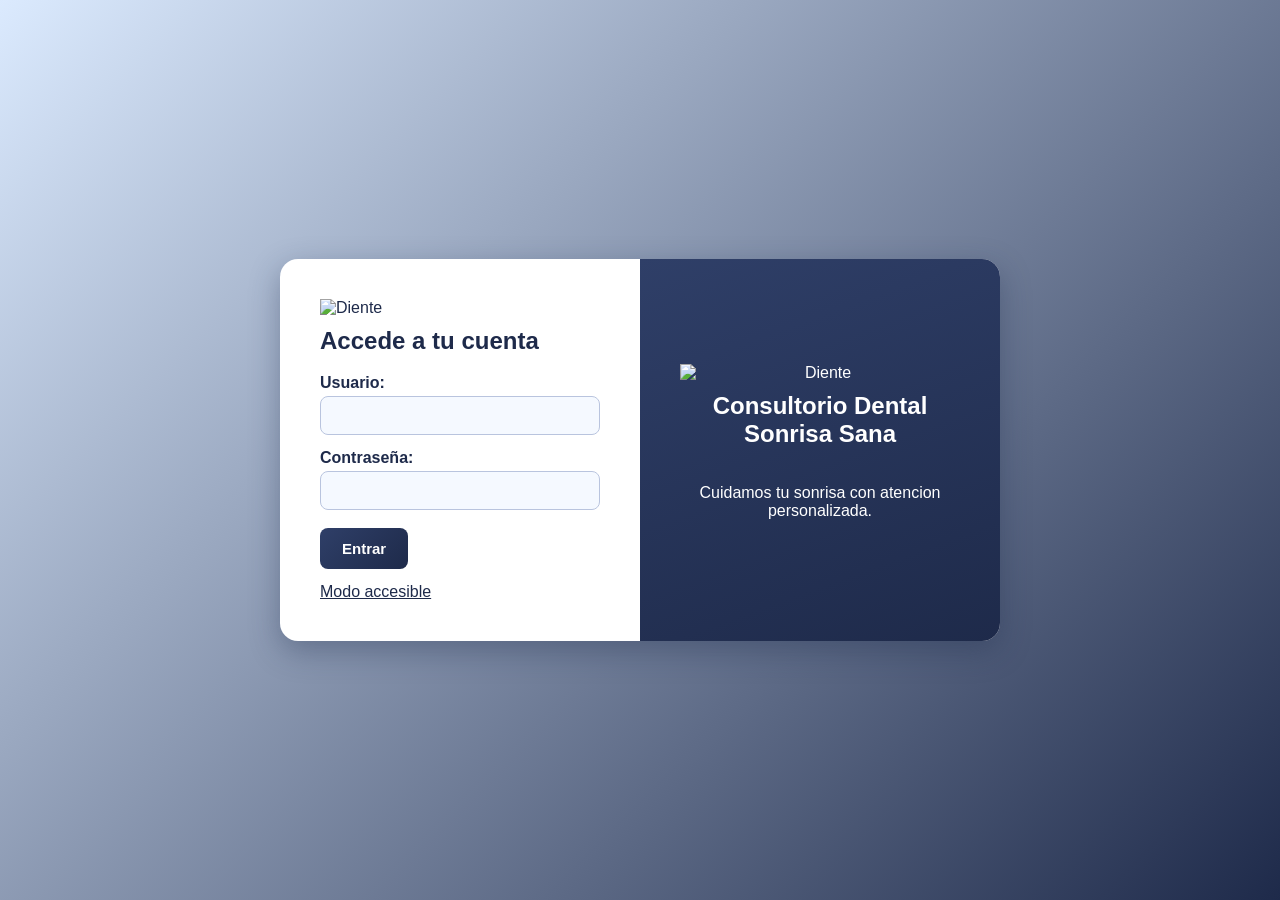
==== index.html @ ca10dcfa "Add files via upload" ====
<!DOCTYPE html>
<html lang="es">
<head>
    <meta charset="UTF-8">
    <title>Iniciar sesion - Consultorio Dental</title>
    <link rel="stylesheet" href="css/index.css">
</head>
<body>

    <div class="caja-login">

        <div class="lado-formulario">

            <img src="img/logoF.png" class="icono-grande" alt="Diente">
            <h2>Accede a tu cuenta</h2>

            <form method="POST" action="php/validar_login.php">

                <label for="usuario">Usuario:</label>
                <input type="text" name="usuario" id="usuario" required>

                <label for="contraseña">Contraseña:</label>
                <input type="password" name="contraseña" id="contraseña" required>

                <br>
                <input class="boton" type="submit" value="Entrar">
            </form>

            <a class="enlace" href="index_accesible.html">Modo accesible</a>

        </div>
        <div class="lado-imagen">
            <img src="img/dentista.png" class="icono-grande" alt="Diente">
            <h2>Consultorio Dental<br>Sonrisa Sana</h2>
            <p>Cuidamos tu sonrisa con atencion personalizada.</p>
        </div>

    </div>

</body>
</html>
---- css/index.css ----
body {
    font-family: Arial, Helvetica, sans-serif;
    background: linear-gradient(135deg, #dbeafe 0%, #1e2a4a 100%);
    color: #1e2a4a;
    margin: 0;
    padding: 0;
    min-height: 100vh;
    display: flex;
    justify-content: center;
    align-items: center;
}
@keyframes aparecer {
    from {
        opacity: 0;
        transform: translateY(30px);
    }
    to {
        opacity: 1;
        transform: translateY(0);
    }
}

.caja-login {
    display: flex;
    width: 720px;
    max-width: 90%;
    background: #ffffff;
    border-radius: 18px;
    box-shadow: 0 10px 30px rgba(30, 42, 74, 0.35);
    overflow: hidden;
    animation: aparecer 0.8s ease;
}

.lado-formulario {
    width: 50%;
    padding: 40px;
    box-sizing: border-box;
}

.lado-imagen {
    width: 50%;
    padding: 40px;
    box-sizing: border-box;
    background: linear-gradient(160deg, #2f3f68 0%, #1e2a4a 100%);
    color: #ffffff;
    text-align: center;
    display: flex;
    flex-direction: column;
    justify-content: center;
}

.lado-imagen h2 {
    color: #ffffff;
}

.diente-grande {
    font-size: 90px;
    margin: 0;
}

h2 {
    color: #1e2a4a;
    margin-top: 10px;
}


label {
    display: block;
    margin-top: 14px;
    margin-bottom: 4px;
    font-weight: bold;
}
input[type="text"],
input[type="password"] {
    width: 100%;
    box-sizing: border-box;
    padding: 10px;
    border: 1px solid #b9c4de;
    border-radius: 8px;
    background: #f5f9ff;
    font-size: 15px;
    color: #1e2a4a;
}

.boton {
    display: inline-block;
    margin-top: 18px;
    padding: 12px 22px;
    border: none;
    border-radius: 8px;
    background: linear-gradient(135deg, #2f3f68 0%, #1e2a4a 100%);
    color: #ffffff;
    font-size: 15px;
    font-weight: bold;
    text-decoration: none;
    cursor: pointer;
    transition: background 0.3s, transform 0.2s;
}

.boton:hover {
    background: linear-gradient(135deg, #3a4d80 0%, #2a3a63 100%);
    transform: translateY(-2px);
}

.enlace {
    display: inline-block;
    margin-top: 14px;
    color: #1e2a4a;
}


.error {
    background: #ffe0e0;
    border: 1px solid #a00000;
    border-radius: 8px;
    color: #a00000;
    padding: 10px;
    margin-top: 12px;
}
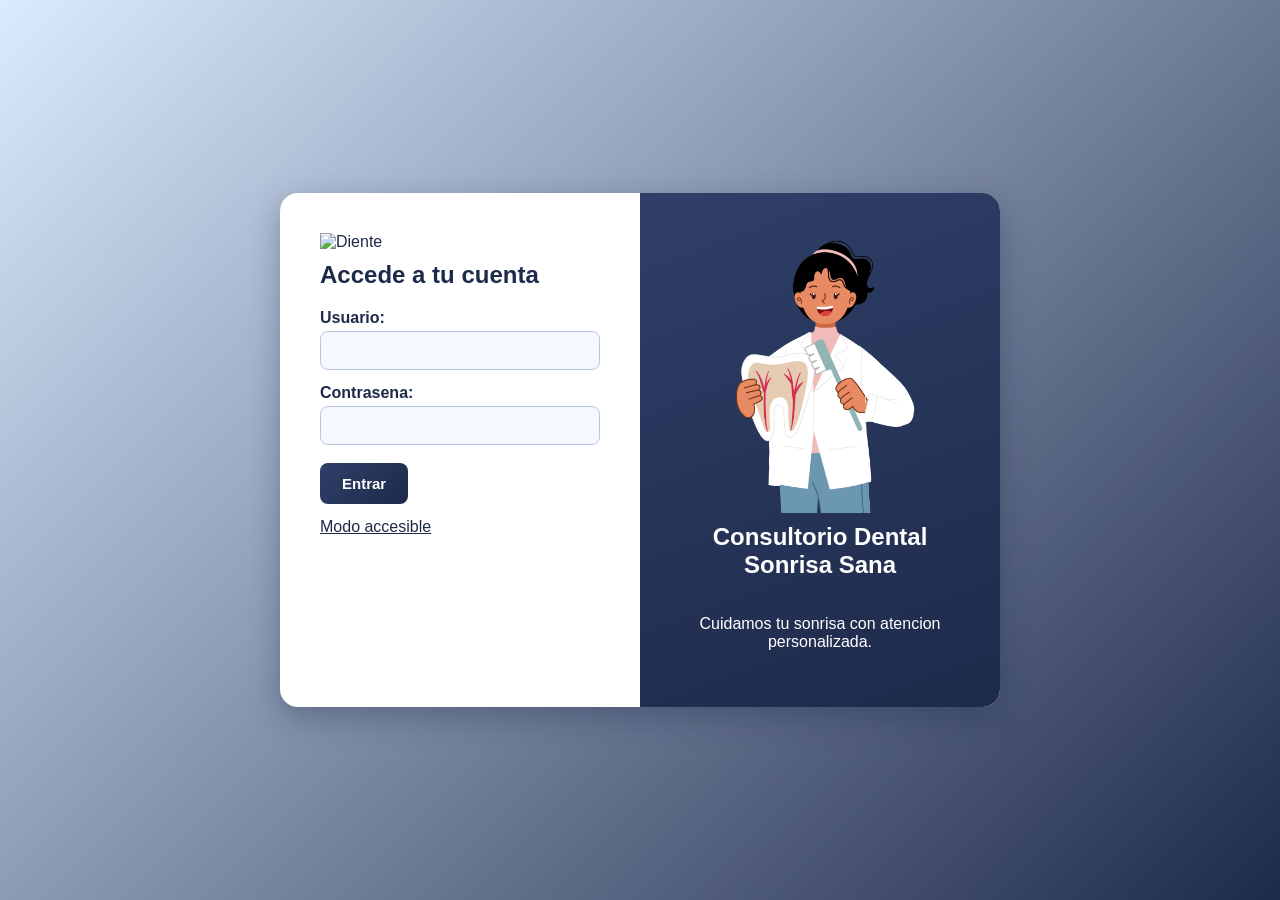
==== commit 7e081c91: "Add files via upload" ====
--- a/index.html
+++ b/index.html
@@ -3,24 +3,23 @@
 <head>
     <meta charset="UTF-8">
     <title>Iniciar sesion - Consultorio Dental</title>
+
     <link rel="stylesheet" href="css/index.css">
 </head>
 <body>
 
     <div class="caja-login">
-
         <div class="lado-formulario">
 
-            <img src="img/logoF.png" class="icono-grande" alt="Diente">
+   <img src="img/logoF.png" class="icono-grande" alt="Diente">
             <h2>Accede a tu cuenta</h2>
-
             <form method="POST" action="php/validar_login.php">
 
                 <label for="usuario">Usuario:</label>
                 <input type="text" name="usuario" id="usuario" required>
 
-                <label for="contraseña">Contraseña:</label>
-                <input type="password" name="contraseña" id="contraseña" required>
+                <label for="contrasena">Contrasena:</label>
+                <input type="password" name="contrasena" id="contrasena" required>
 
                 <br>
                 <input class="boton" type="submit" value="Entrar">
@@ -29,7 +28,8 @@
             <a class="enlace" href="index_accesible.html">Modo accesible</a>
 
         </div>
-        <div class="lado-imagen">
+
+       <div class="lado-imagen">
             <img src="img/dentista.png" class="icono-grande" alt="Diente">
             <h2>Consultorio Dental<br>Sonrisa Sana</h2>
             <p>Cuidamos tu sonrisa con atencion personalizada.</p>
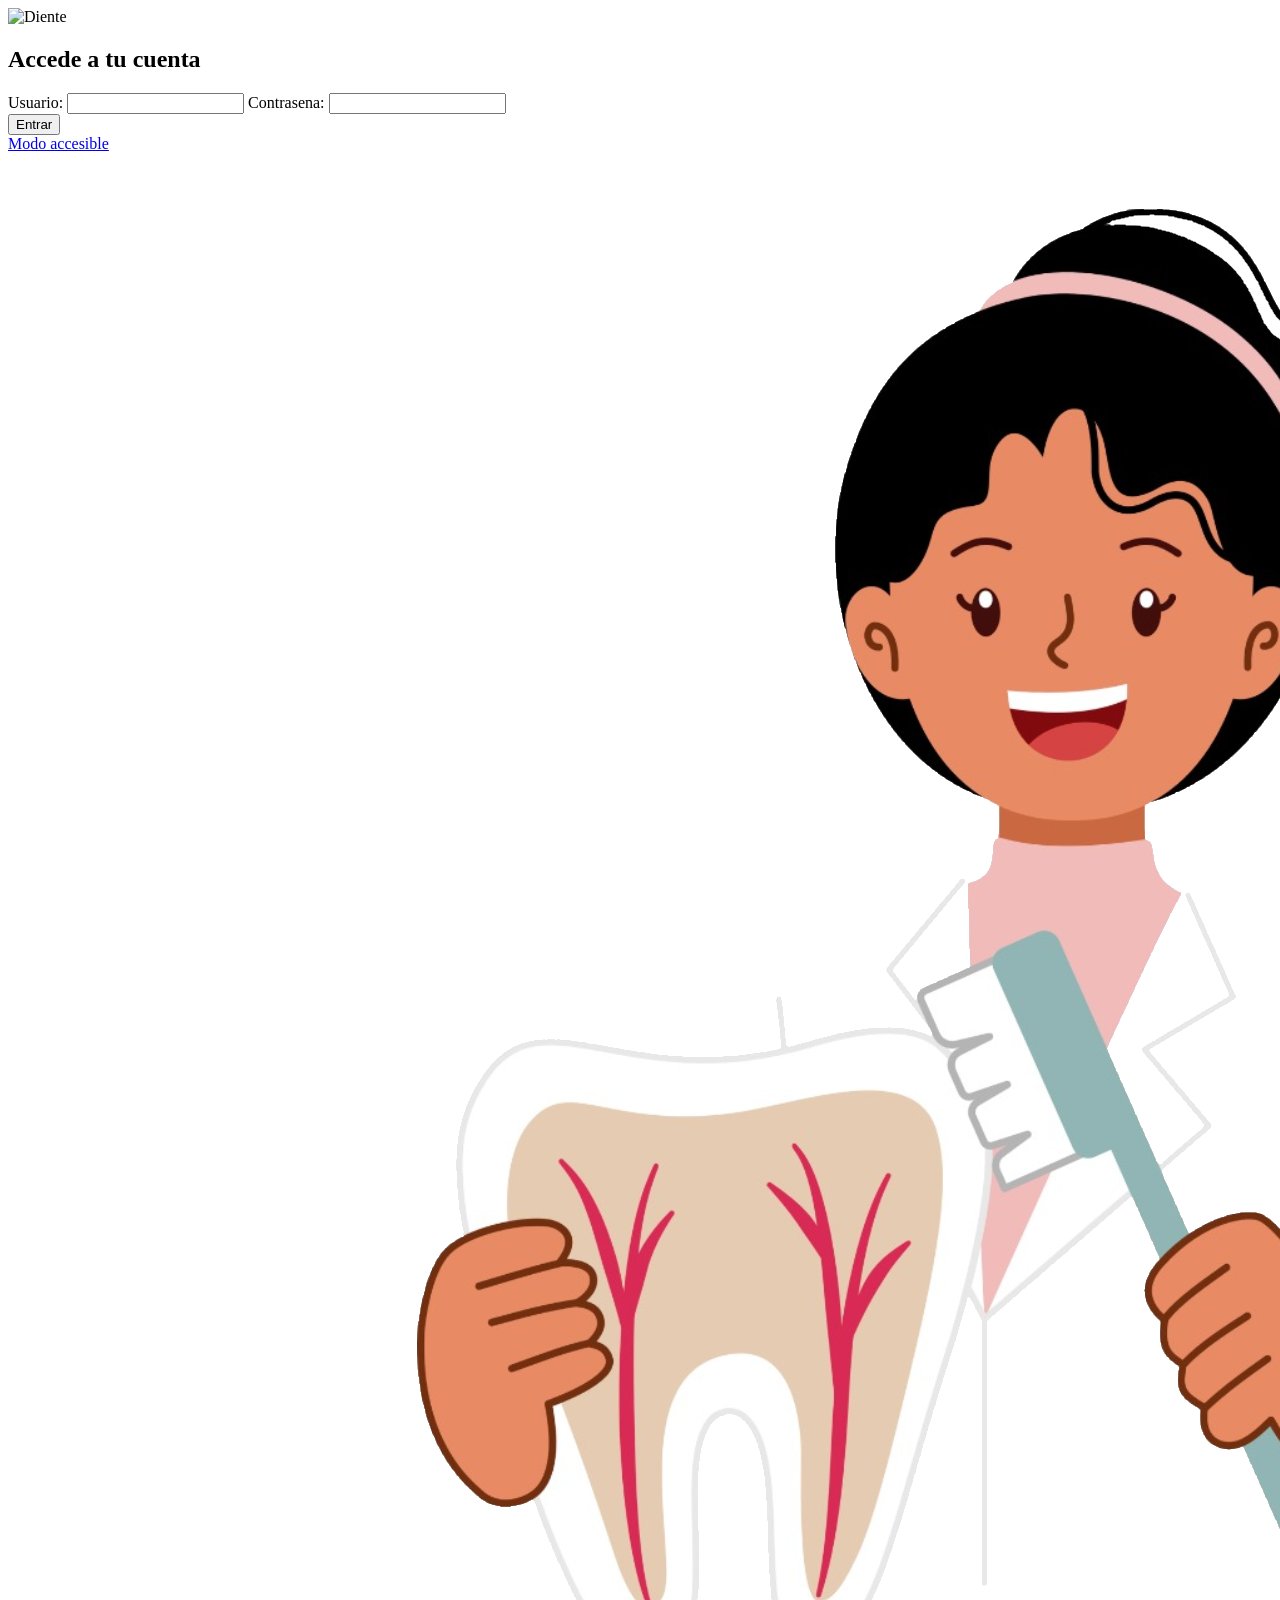
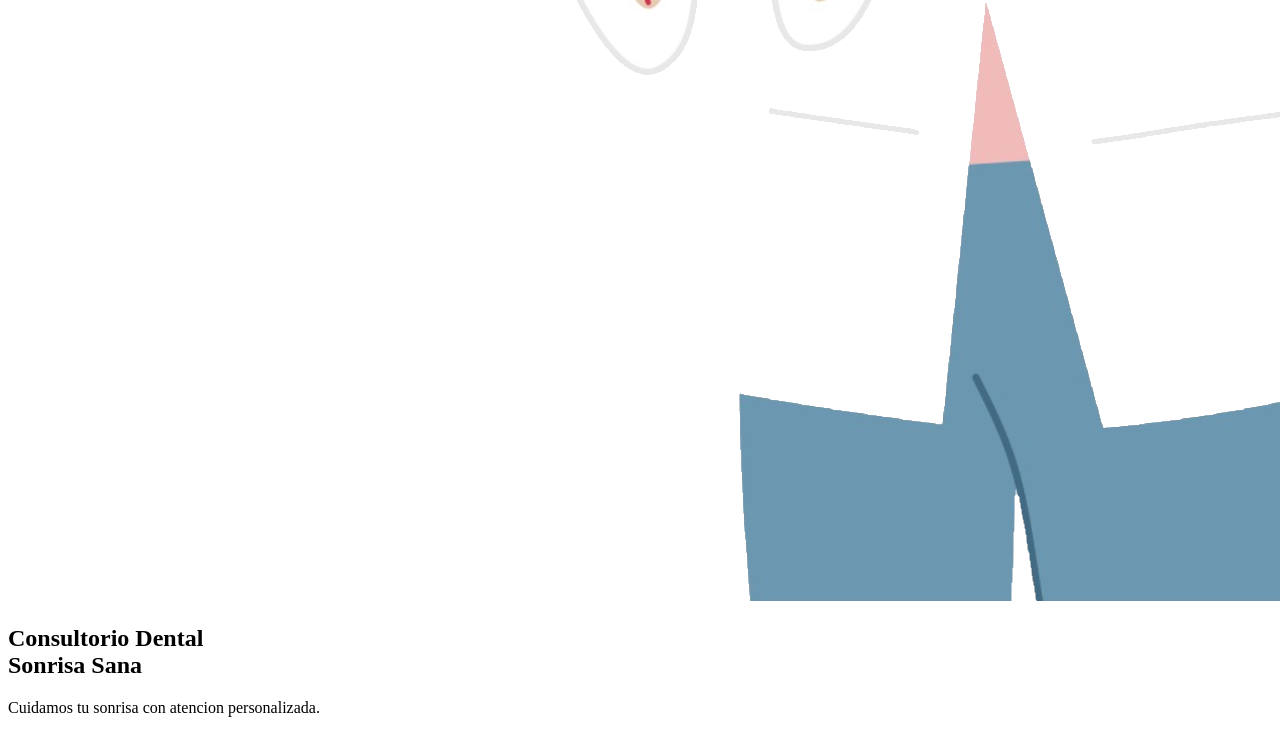
==== commit 25f6dc49: "Update stylesheet link path in index.html" ====
--- a/index.html
+++ b/index.html
@@ -4,7 +4,7 @@
     <meta charset="UTF-8">
     <title>Iniciar sesion - Consultorio Dental</title>
 
-    <link rel="stylesheet" href="css/index.css">
+    <link rel="stylesheet" href="../css/index.css">
 </head>
 <body>
 
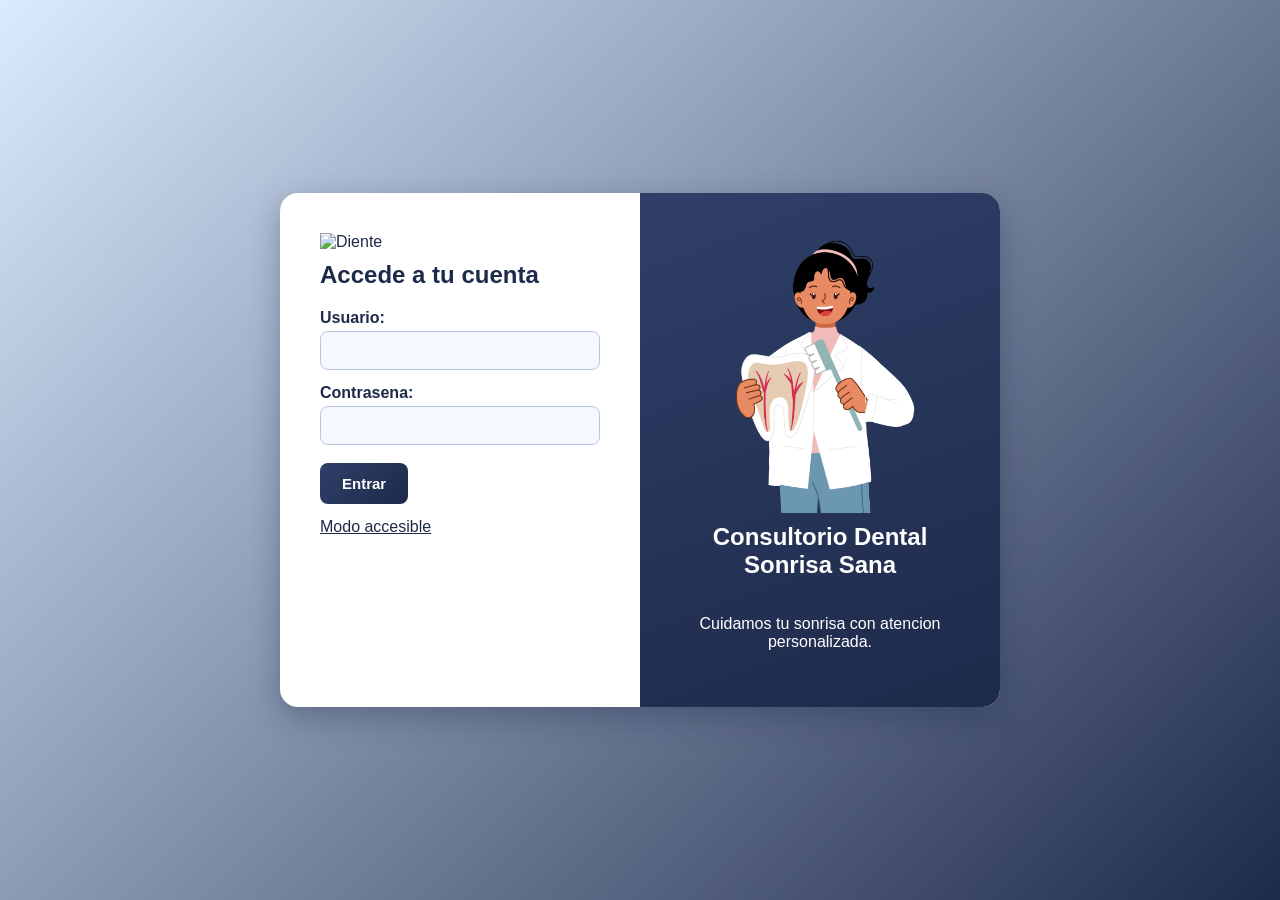
==== commit 8492d2d8: "Fix stylesheet link path in index.html" ====
--- a/index.html
+++ b/index.html
@@ -4,7 +4,7 @@
     <meta charset="UTF-8">
     <title>Iniciar sesion - Consultorio Dental</title>
 
-    <link rel="stylesheet" href="../css/index.css">
+    <link rel="stylesheet" href="css/index.css">
 </head>
 <body>
 
--- a/css/index.css
+++ b/css/index.css
@@ -0,0 +1,120 @@
+
+body {
+    font-family: Arial, Helvetica, sans-serif;
+    background: linear-gradient(135deg, #dbeafe 0%, #1e2a4a 100%);
+    color: #1e2a4a;
+    margin: 0;
+    padding: 0;
+    min-height: 100vh;
+    display: flex;
+    justify-content: center;
+    align-items: center;
+}
+@keyframes aparecer {
+    from {
+        opacity: 0;
+        transform: translateY(30px);
+    }
+    to {
+        opacity: 1;
+        transform: translateY(0);
+    }
+}
+
+.caja-login {
+    display: flex;
+    width: 720px;
+    max-width: 90%;
+    background: #ffffff;
+    border-radius: 18px;
+    box-shadow: 0 10px 30px rgba(30, 42, 74, 0.35);
+    overflow: hidden;
+    animation: aparecer 0.8s ease;
+}
+
+.lado-formulario {
+    width: 50%;
+    padding: 40px;
+    box-sizing: border-box;
+}
+
+.lado-imagen {
+    width: 50%;
+    padding: 40px;
+    box-sizing: border-box;
+    background: linear-gradient(160deg, #2f3f68 0%, #1e2a4a 100%);
+    color: #ffffff;
+    text-align: center;
+    display: flex;
+    flex-direction: column;
+    justify-content: center;
+}
+
+.lado-imagen h2 {
+    color: #ffffff;
+}
+
+.diente-grande {
+    font-size: 20px;
+    margin: 0;
+}
+
+h2 {
+    color: #1e2a4a;
+    margin-top: 10px;
+}
+
+
+label {
+    display: block;
+    margin-top: 14px;
+    margin-bottom: 4px;
+    font-weight: bold;
+}
+input[type="text"],
+input[type="password"] {
+    width: 100%;
+    box-sizing: border-box;
+    padding: 10px;
+    border: 1px solid #b9c4de;
+    border-radius: 8px;
+    background: #f5f9ff;
+    font-size: 15px;
+    color: #1e2a4a;
+}
+
+.boton {
+    display: inline-block;
+    margin-top: 18px;
+    padding: 12px 22px;
+    border: none;
+    border-radius: 8px;
+    background: linear-gradient(135deg, #2f3f68 0%, #1e2a4a 100%);
+    color: #ffffff;
+    font-size: 15px;
+    font-weight: bold;
+    text-decoration: none;
+    cursor: pointer;
+    transition: background 0.3s, transform 0.2s;
+}
+
+.boton:hover {
+    background: linear-gradient(135deg, #3a4d80 0%, #2a3a63 100%);
+    transform: translateY(-2px);
+}
+
+.enlace {
+    display: inline-block;
+    margin-top: 14px;
+    color: #1e2a4a;
+}
+
+
+.error {
+    background: #ffe0e0;
+    border: 1px solid #a00000;
+    border-radius: 8px;
+    color: #a00000;
+    padding: 10px;
+    margin-top: 12px;
+}
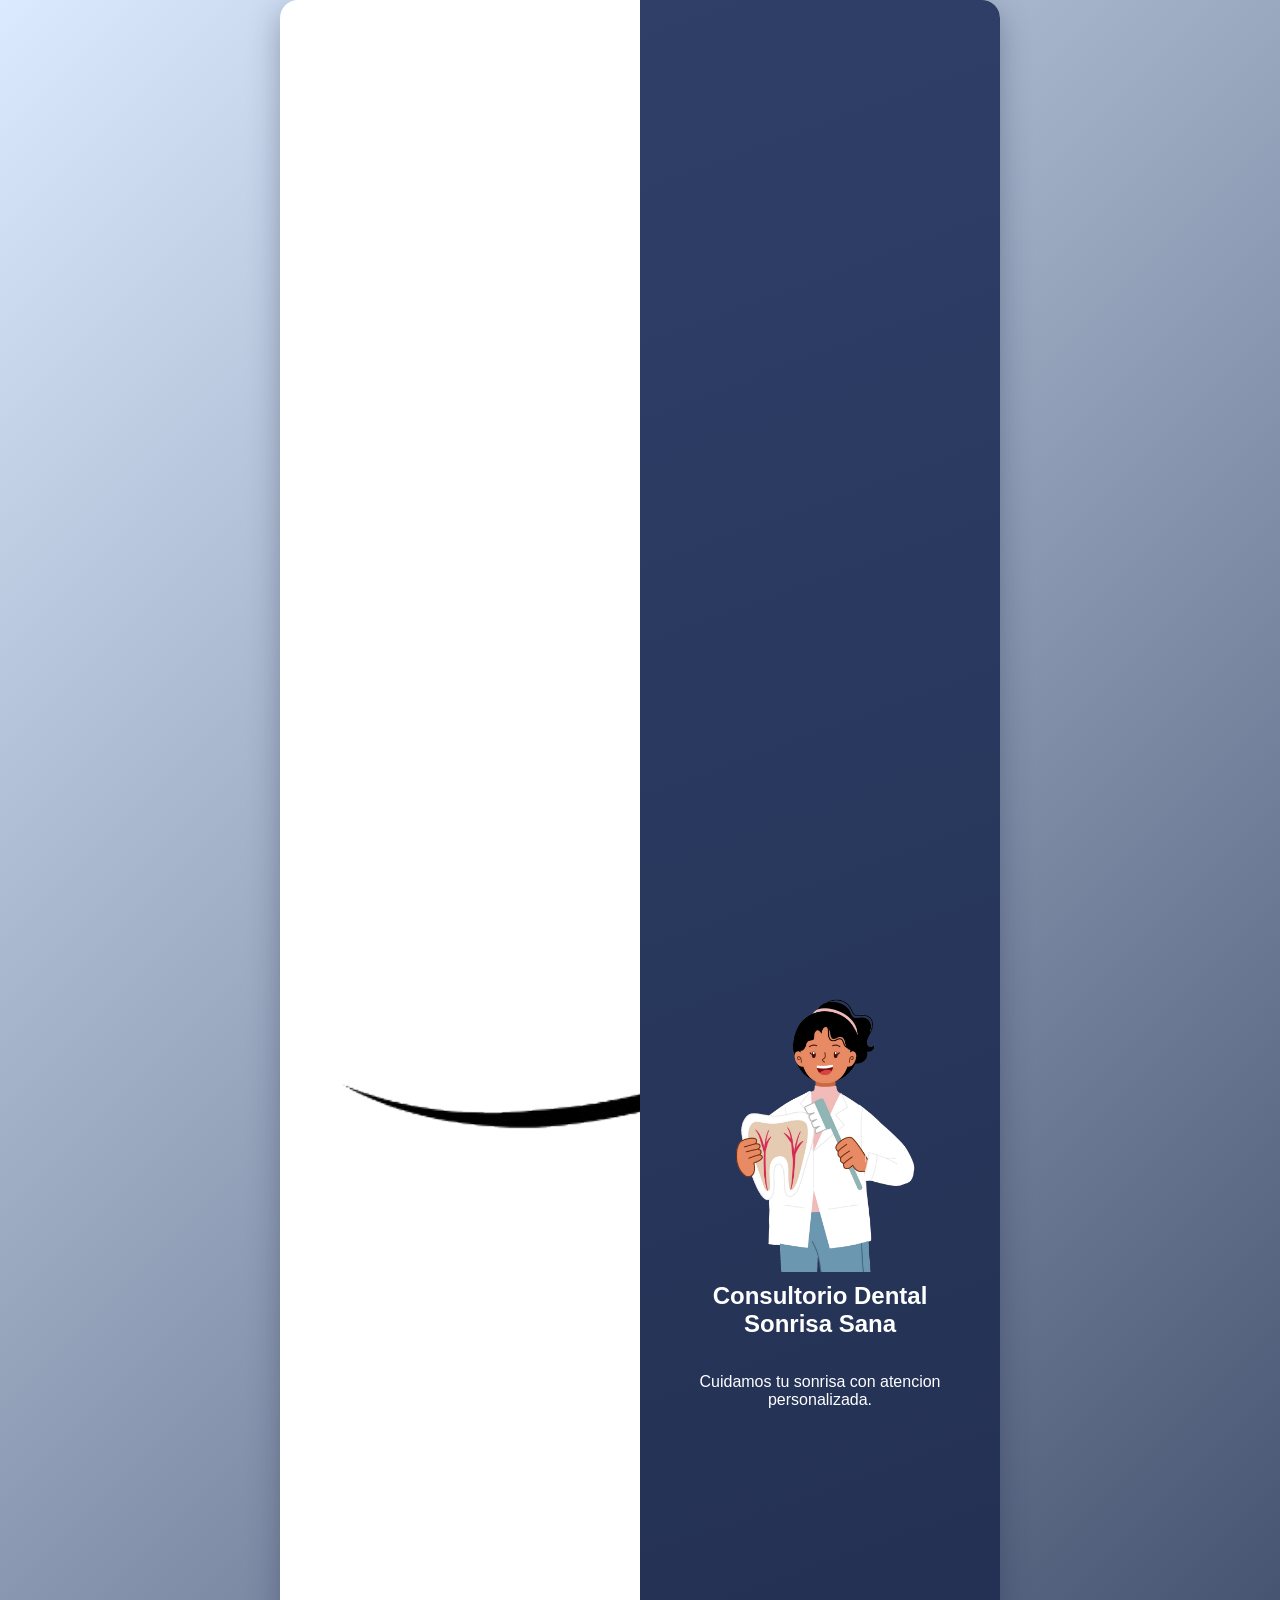
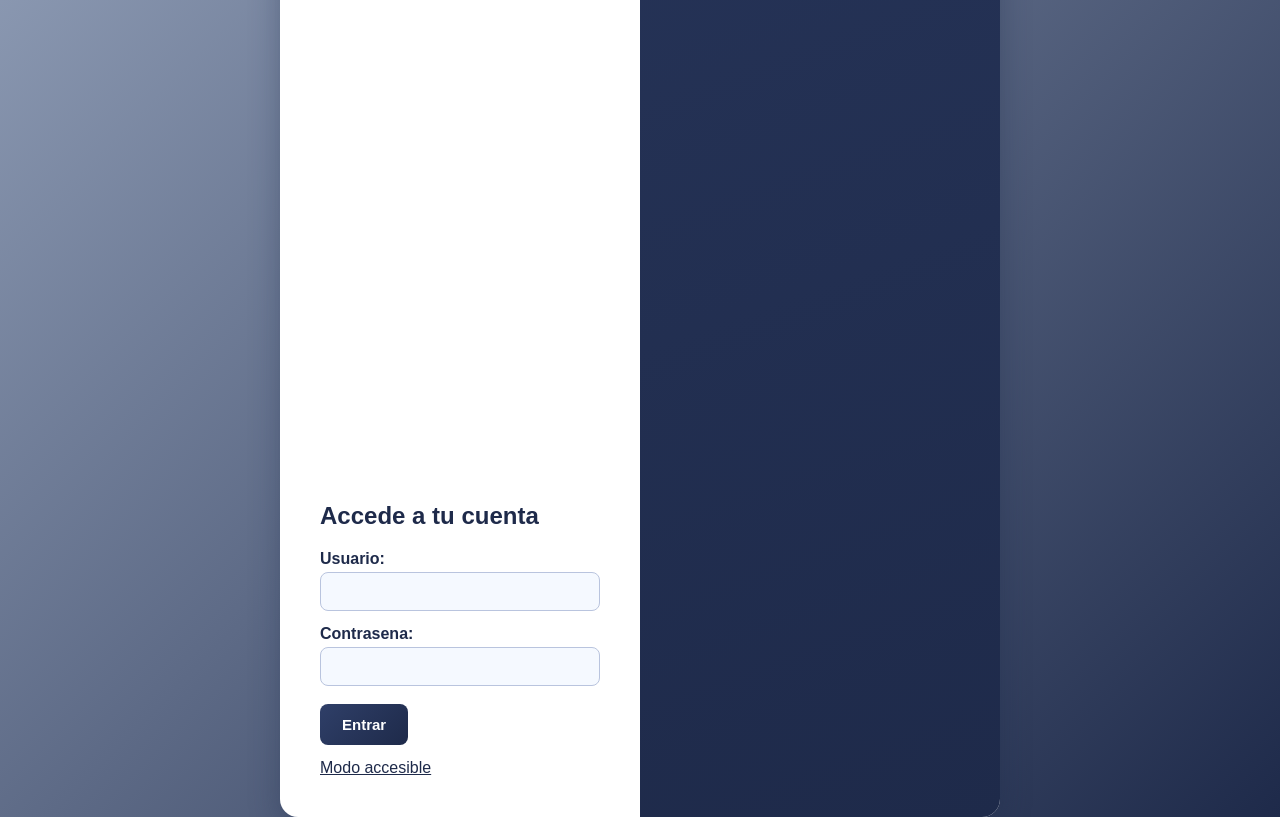
==== commit a2ab0de1: "Update logo image source in index.html" ====
--- a/index.html
+++ b/index.html
@@ -11,7 +11,7 @@
     <div class="caja-login">
         <div class="lado-formulario">
 
-   <img src="img/logoF.png" class="icono-grande" alt="Diente">
+   <img src="img/logo.png" class="icono-grande" alt="Diente">
             <h2>Accede a tu cuenta</h2>
             <form method="POST" action="php/validar_login.php">
 
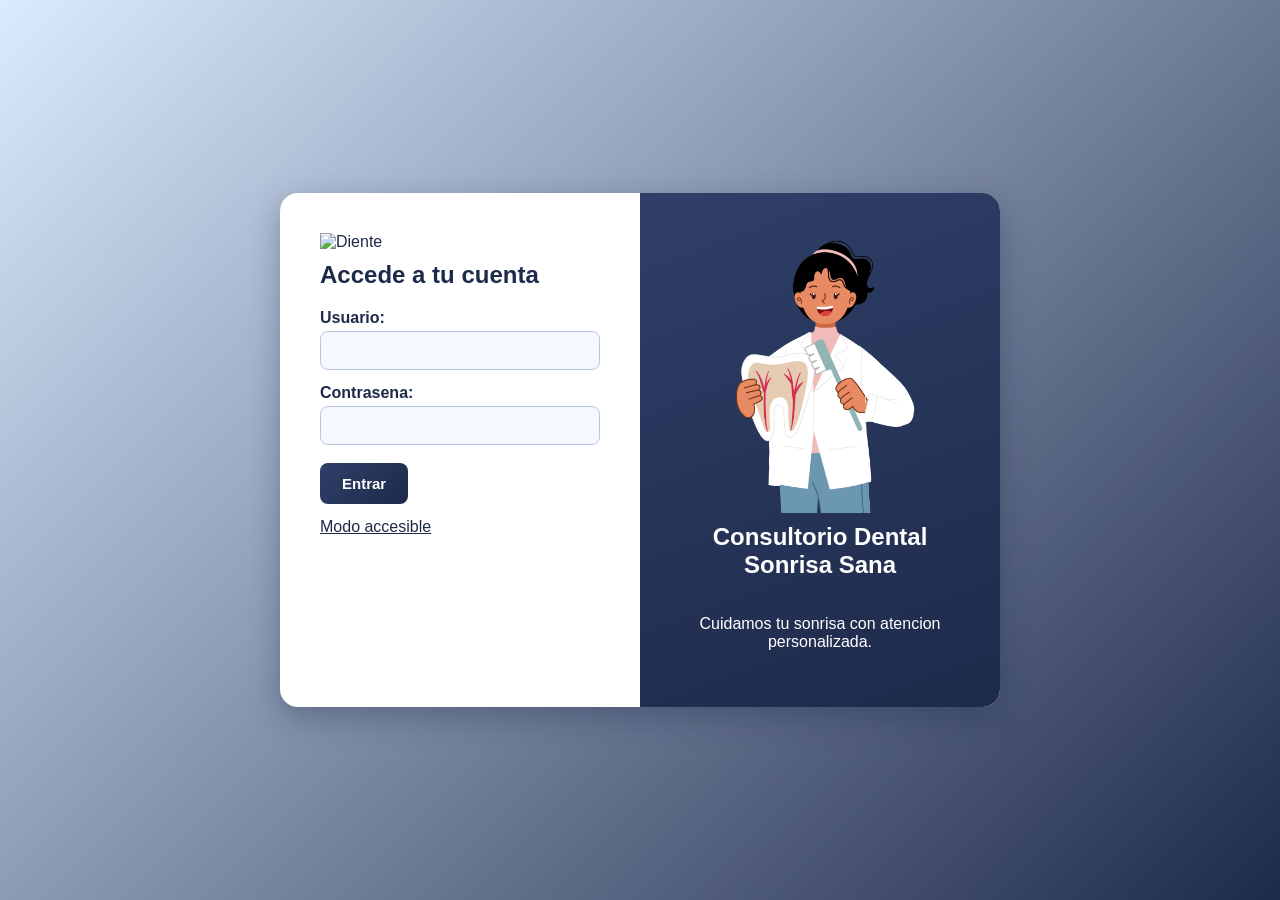
==== commit 87b5d0bd: "Update logo image source in index.html" ====
--- a/index.html
+++ b/index.html
@@ -11,7 +11,7 @@
     <div class="caja-login">
         <div class="lado-formulario">
 
-   <img src="img/logo.png" class="icono-grande" alt="Diente">
+   <img src="img/logof.png" class="icono-grande" alt="Diente">
             <h2>Accede a tu cuenta</h2>
             <form method="POST" action="php/validar_login.php">
 
